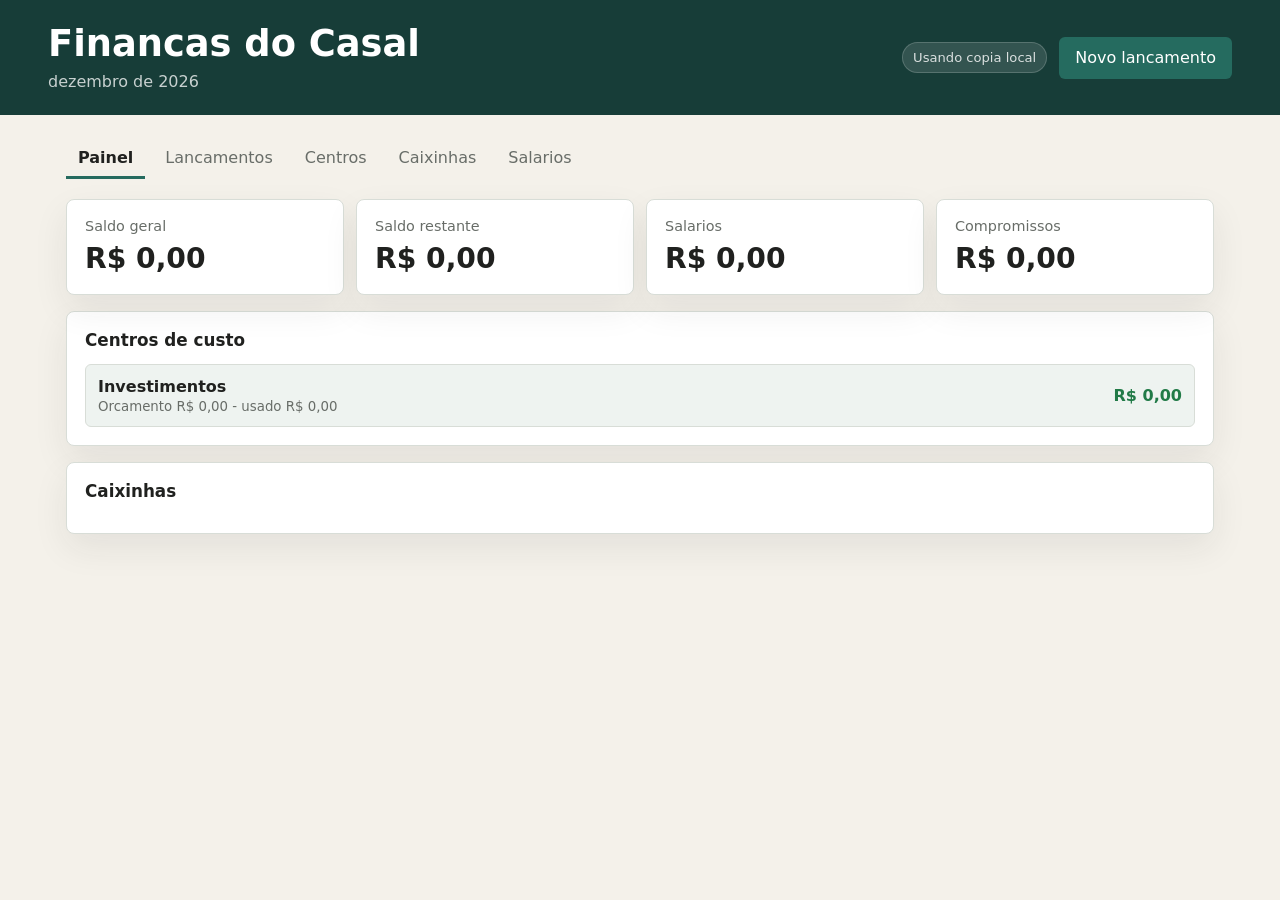
==== index.html @ ca268e38 "Publish GitHub Pages site from repository root" ====
<!doctype html>
<html lang="pt-BR">
  <head>
    <meta charset="utf-8" />
    <meta name="viewport" content="width=device-width, initial-scale=1" />
    <title>Financas do Casal</title>
    <link rel="stylesheet" href="styles.css" />
  </head>
  <body>
    <header class="app-header">
      <div>
        <h1>Financas do Casal</h1>
        <p id="currentMonthLabel"></p>
      </div>
      <div class="header-actions">
        <span class="sync-status" id="syncStatus">Modo local</span>
        <button class="primary-button" id="openLaunchpad">Novo lancamento</button>
      </div>
    </header>

    <main class="app-shell">
      <nav class="tabs" aria-label="Navegacao principal">
        <button class="tab active" data-view="dashboard">Painel</button>
        <button class="tab" data-view="launches">Lancamentos</button>
        <button class="tab" data-view="centers">Centros</button>
        <button class="tab" data-view="boxes">Caixinhas</button>
        <button class="tab" data-view="settings">Salarios</button>
      </nav>

      <section class="view active" id="dashboard">
        <div class="summary-grid">
          <article class="metric">
            <span>Saldo geral</span>
            <strong id="generalBalance">R$ 0,00</strong>
          </article>
          <article class="metric">
            <span>Saldo restante</span>
            <strong id="remainingBalance">R$ 0,00</strong>
          </article>
          <article class="metric">
            <span>Salarios</span>
            <strong id="salaryTotal">R$ 0,00</strong>
          </article>
          <article class="metric">
            <span>Compromissos</span>
            <strong id="committedTotal">R$ 0,00</strong>
          </article>
        </div>

        <section class="panel">
          <div class="panel-title">
            <h2>Centros de custo</h2>
          </div>
          <div class="balance-list" id="centerBalances"></div>
        </section>

        <section class="panel">
          <div class="panel-title">
            <h2>Caixinhas</h2>
          </div>
          <div class="box-list" id="boxProgress"></div>
        </section>
      </section>

      <section class="view" id="launches">
        <section class="panel">
          <div class="panel-title">
            <h2>Novo lancamento</h2>
          </div>
          <form id="launchForm" class="form-grid">
            <label>
              Tipo
              <select name="type" id="launchType">
                <option value="expense">Gasto</option>
                <option value="investment">Investimento</option>
                <option value="extraIncome">Ganho extra</option>
              </select>
            </label>
            <label>
              Data
              <input name="date" type="date" required />
            </label>
            <label>
              Valor
              <input name="amount" type="number" min="0.01" step="0.01" required />
            </label>
            <label class="expense-field">
              Pessoa
              <select name="person">
                <option value="Arthur">Arthur</option>
                <option value="Carol">Carol</option>
                <option value="Ambos">Ambos</option>
              </select>
            </label>
            <label class="expense-field">
              Centro de custo
              <select name="centerId" id="launchCenter"></select>
            </label>
            <label class="expense-field">
              Pagamento
              <select name="paymentMethod" id="paymentMethod">
                <option value="debit">Debito / PIX / dinheiro</option>
                <option value="credit_cash">Credito a vista</option>
                <option value="credit_installments">Credito parcelado</option>
              </select>
            </label>
            <label class="expense-field installments-field">
              Parcelas
              <input name="installments" type="number" min="1" step="1" value="1" />
            </label>
            <label class="investment-field hidden">
              Caixinha
              <select name="boxId" id="launchBox"></select>
            </label>
            <label class="wide">
              Descricao
              <input name="description" type="text" placeholder="Mercado, aporte Casa, servico por fora..." />
            </label>
            <button class="primary-button" type="submit">Salvar lancamento</button>
          </form>
        </section>

        <section class="panel">
          <div class="panel-title">
            <h2>Historico simples</h2>
          </div>
          <div class="table-wrap">
            <table>
              <thead>
                <tr>
                  <th>Data</th>
                  <th>Tipo</th>
                  <th>Pessoa</th>
                  <th>Descricao</th>
                  <th>Valor</th>
                  <th>Destino</th>
                  <th></th>
                </tr>
              </thead>
              <tbody id="launchTable"></tbody>
            </table>
          </div>
        </section>
      </section>

      <section class="view" id="centers">
        <section class="panel">
          <div class="panel-title">
            <h2>Centros de custo</h2>
          </div>
          <form id="centerForm" class="form-grid">
            <input name="id" type="hidden" />
            <label>
              Nome
              <input name="name" type="text" required />
            </label>
            <label>
              Valor mensal
              <input name="monthlyValue" type="number" min="0" step="0.01" required />
            </label>
            <label>
              Status
              <select name="status">
                <option value="active">Ativo</option>
                <option value="paused">Pausado</option>
              </select>
            </label>
            <button class="primary-button" type="submit">Salvar centro</button>
          </form>
          <div class="table-wrap">
            <table>
              <thead>
                <tr>
                  <th>Nome</th>
                  <th>Valor mensal</th>
                  <th>Status</th>
                  <th></th>
                </tr>
              </thead>
              <tbody id="centerTable"></tbody>
            </table>
          </div>
        </section>
      </section>

      <section class="view" id="boxes">
        <section class="panel">
          <div class="panel-title">
            <h2>Caixinhas</h2>
          </div>
          <form id="boxForm" class="form-grid">
            <input name="id" type="hidden" />
            <label>
              Nome
              <input name="name" type="text" required />
            </label>
            <label>
              Tipo
              <input name="investmentType" type="text" placeholder="Tesouro, Inter, Bolsa..." required />
            </label>
            <label>
              Saldo atual
              <input name="currentBalance" type="number" min="0" step="0.01" required />
            </label>
            <label>
              Aporte minimo
              <input name="monthlyMinimum" type="number" min="0" step="0.01" required />
            </label>
            <label>
              Objetivo final
              <input name="goal" type="number" min="0" step="0.01" required />
            </label>
            <label>
              Status
              <select name="status">
                <option value="active">Ativa</option>
                <option value="paused">Pausada</option>
              </select>
            </label>
            <button class="primary-button" type="submit">Salvar caixinha</button>
          </form>
          <div class="table-wrap">
            <table>
              <thead>
                <tr>
                  <th>Nome</th>
                  <th>Tipo</th>
                  <th>Saldo</th>
                  <th>Aporte minimo</th>
                  <th>Objetivo</th>
                  <th>Status</th>
                  <th></th>
                </tr>
              </thead>
              <tbody id="boxTable"></tbody>
            </table>
          </div>
        </section>
      </section>

      <section class="view" id="settings">
        <section class="panel">
          <div class="panel-title">
            <h2>Salarios</h2>
          </div>
          <form id="salaryForm" class="form-grid">
            <label>
              Salario Arthur
              <input name="arthur" type="number" min="0" step="0.01" required />
            </label>
            <label>
              Salario Carol
              <input name="carol" type="number" min="0" step="0.01" required />
            </label>
            <button class="primary-button" type="submit">Salvar salarios</button>
          </form>
          <section class="notice" id="budgetNotice"></section>
        </section>
      </section>
    </main>

    <template id="actionButtonsTemplate">
      <button class="icon-button edit-button" type="button">Editar</button>
      <button class="icon-button danger delete-button" type="button">Excluir</button>
    </template>

    <script src="config.js"></script>
    <script src="app.js"></script>
  </body>
</html>
---- styles.css ----
:root {
  --bg: #f4f1ea;
  --surface: #ffffff;
  --surface-alt: #eef3f0;
  --text: #20211f;
  --muted: #686d68;
  --line: #d8ddd7;
  --primary: #256b5f;
  --primary-dark: #1d544b;
  --danger: #a13b3b;
  --warning: #9b6b19;
  --positive: #217a47;
  --shadow: 0 14px 35px rgba(35, 40, 36, 0.08);
}

* {
  box-sizing: border-box;
}

body {
  margin: 0;
  background: var(--bg);
  color: var(--text);
  font-family: Inter, ui-sans-serif, system-ui, -apple-system, BlinkMacSystemFont, "Segoe UI", sans-serif;
}

button,
input,
select {
  font: inherit;
}

.app-header {
  align-items: center;
  background: #173d38;
  color: #fff;
  display: flex;
  justify-content: space-between;
  min-height: 108px;
  padding: 24px clamp(16px, 4vw, 48px);
}

.app-header h1 {
  font-size: clamp(1.6rem, 3vw, 2.3rem);
  letter-spacing: 0;
  line-height: 1.1;
  margin: 0;
}

.app-header p {
  color: rgba(255, 255, 255, 0.76);
  margin: 8px 0 0;
}

.header-actions {
  align-items: center;
  display: flex;
  gap: 12px;
}

.sync-status {
  background: rgba(255, 255, 255, 0.12);
  border: 1px solid rgba(255, 255, 255, 0.18);
  border-radius: 999px;
  color: rgba(255, 255, 255, 0.82);
  font-size: 0.82rem;
  padding: 7px 10px;
  white-space: nowrap;
}

.app-shell {
  margin: 0 auto;
  max-width: 1180px;
  padding: 24px 16px 48px;
}

.tabs {
  display: flex;
  flex-wrap: wrap;
  gap: 8px;
  margin-bottom: 20px;
}

.tab,
.primary-button,
.icon-button {
  border: 0;
  cursor: pointer;
}

.tab {
  background: transparent;
  border-bottom: 3px solid transparent;
  color: var(--muted);
  min-height: 40px;
  padding: 8px 12px;
}

.tab.active {
  border-color: var(--primary);
  color: var(--text);
  font-weight: 700;
}

.primary-button {
  background: var(--primary);
  border-radius: 6px;
  color: #fff;
  min-height: 42px;
  padding: 10px 16px;
}

.primary-button:hover {
  background: var(--primary-dark);
}

.view {
  display: none;
}

.view.active {
  display: block;
}

.summary-grid {
  display: grid;
  gap: 12px;
  grid-template-columns: repeat(4, minmax(0, 1fr));
  margin-bottom: 16px;
}

.metric,
.panel,
.notice {
  background: var(--surface);
  border: 1px solid var(--line);
  border-radius: 8px;
  box-shadow: var(--shadow);
}

.metric {
  min-height: 96px;
  padding: 18px;
}

.metric span {
  color: var(--muted);
  display: block;
  font-size: 0.9rem;
  margin-bottom: 10px;
}

.metric strong {
  display: block;
  font-size: clamp(1.3rem, 2.2vw, 1.8rem);
  line-height: 1.1;
}

.panel {
  margin-bottom: 16px;
  padding: 18px;
}

.panel-title {
  align-items: center;
  display: flex;
  justify-content: space-between;
  margin-bottom: 14px;
}

.panel-title h2 {
  font-size: 1.05rem;
  margin: 0;
}

.balance-list,
.box-list {
  display: grid;
  gap: 10px;
}

.balance-row,
.box-row {
  align-items: center;
  background: var(--surface-alt);
  border: 1px solid var(--line);
  border-radius: 6px;
  display: grid;
  gap: 12px;
  grid-template-columns: minmax(0, 1fr) auto;
  min-height: 58px;
  padding: 12px;
}

.balance-row small,
.box-row small {
  color: var(--muted);
  display: block;
  margin-top: 3px;
}

.negative {
  color: var(--danger);
}

.positive {
  color: var(--positive);
}

.form-grid {
  display: grid;
  gap: 12px;
  grid-template-columns: repeat(3, minmax(0, 1fr));
  margin-bottom: 18px;
}

label {
  color: var(--muted);
  display: grid;
  font-size: 0.86rem;
  gap: 6px;
}

input,
select {
  background: #fff;
  border: 1px solid var(--line);
  border-radius: 6px;
  color: var(--text);
  min-height: 42px;
  padding: 8px 10px;
  width: 100%;
}

.wide {
  grid-column: 1 / -1;
}

.hidden {
  display: none !important;
}

.table-wrap {
  overflow-x: auto;
}

table {
  border-collapse: collapse;
  min-width: 760px;
  width: 100%;
}

th,
td {
  border-bottom: 1px solid var(--line);
  padding: 11px 8px;
  text-align: left;
  vertical-align: middle;
}

th {
  color: var(--muted);
  font-size: 0.78rem;
  font-weight: 700;
  text-transform: uppercase;
}

.icon-button {
  background: #e8ece7;
  border-radius: 5px;
  color: var(--text);
  margin-left: 4px;
  min-height: 34px;
  padding: 6px 9px;
}

.icon-button.danger {
  color: var(--danger);
}

.notice {
  color: var(--muted);
  line-height: 1.45;
  padding: 14px;
}

.notice.error {
  border-color: rgba(161, 59, 59, 0.45);
  color: var(--danger);
}

@media (max-width: 820px) {
  .app-header {
    align-items: flex-start;
    flex-direction: column;
    gap: 16px;
  }

  .header-actions {
    align-items: stretch;
    flex-direction: column;
    width: 100%;
  }

  .summary-grid,
  .form-grid {
    grid-template-columns: 1fr;
  }

  .balance-row,
  .box-row {
    grid-template-columns: 1fr;
  }
}
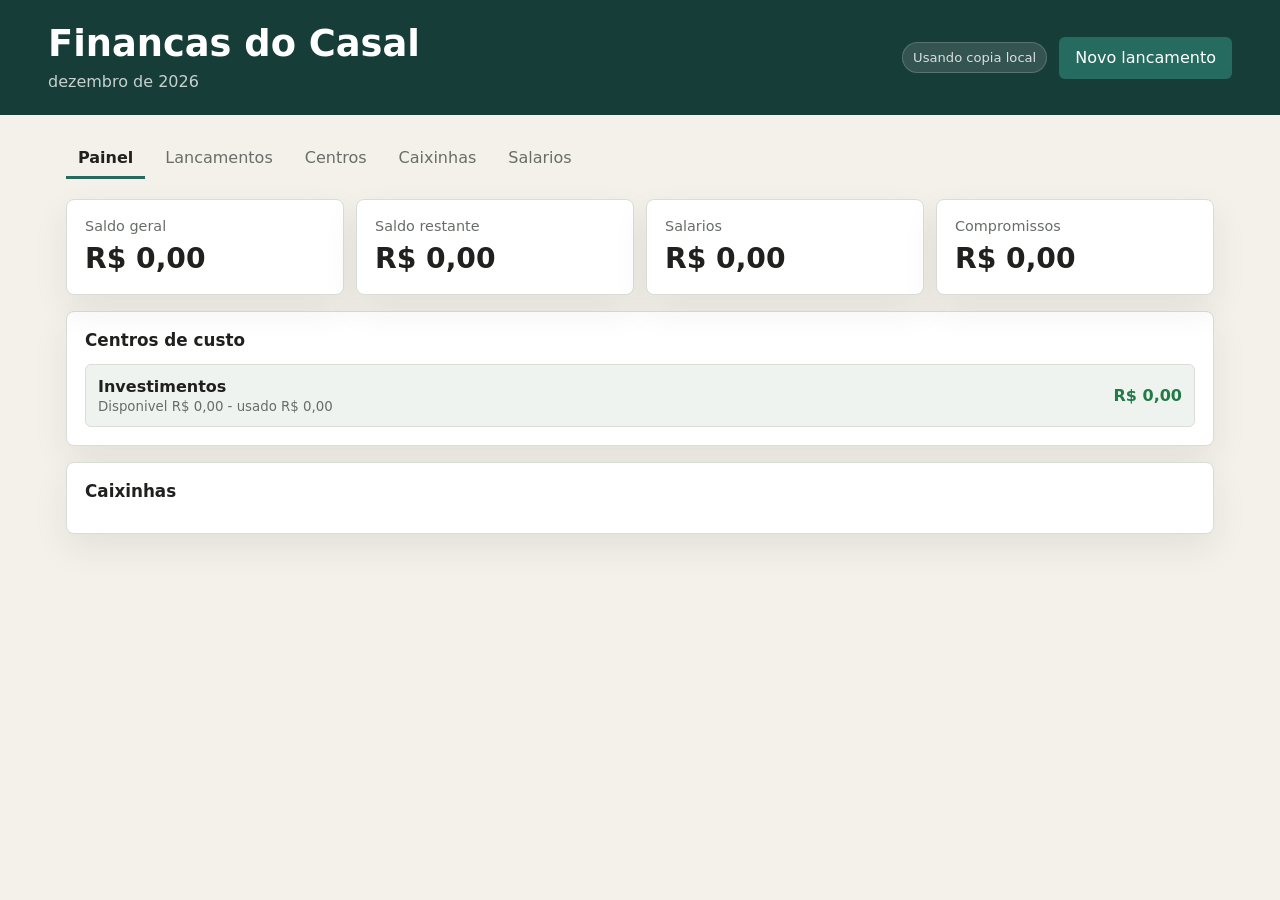
==== commit 083a6695: "Clarify cost center edit mode" ====
--- a/index.html
+++ b/index.html
@@ -165,7 +165,10 @@
                 <option value="paused">Pausado</option>
               </select>
             </label>
-            <button class="primary-button" type="submit">Salvar centro</button>
+            <div class="form-actions">
+              <button class="primary-button" id="centerSubmitButton" type="submit">Salvar centro</button>
+              <button class="secondary-button hidden" id="cancelCenterEdit" type="button">Cancelar edicao</button>
+            </div>
           </form>
           <div class="table-wrap">
             <table>
--- a/styles.css
+++ b/styles.css
@@ -83,6 +83,7 @@
 
 .tab,
 .primary-button,
+.secondary-button,
 .icon-button {
   border: 0;
   cursor: pointer;
@@ -112,6 +113,18 @@
 
 .primary-button:hover {
   background: var(--primary-dark);
+}
+
+.secondary-button {
+  background: #e8ece7;
+  border-radius: 6px;
+  color: var(--text);
+  min-height: 42px;
+  padding: 10px 16px;
+}
+
+.secondary-button:hover {
+  background: #dce3dc;
 }
 
 .view {
@@ -236,6 +249,12 @@
   grid-column: 1 / -1;
 }
 
+.form-actions {
+  align-items: end;
+  display: flex;
+  gap: 8px;
+}
+
 .hidden {
   display: none !important;
 }
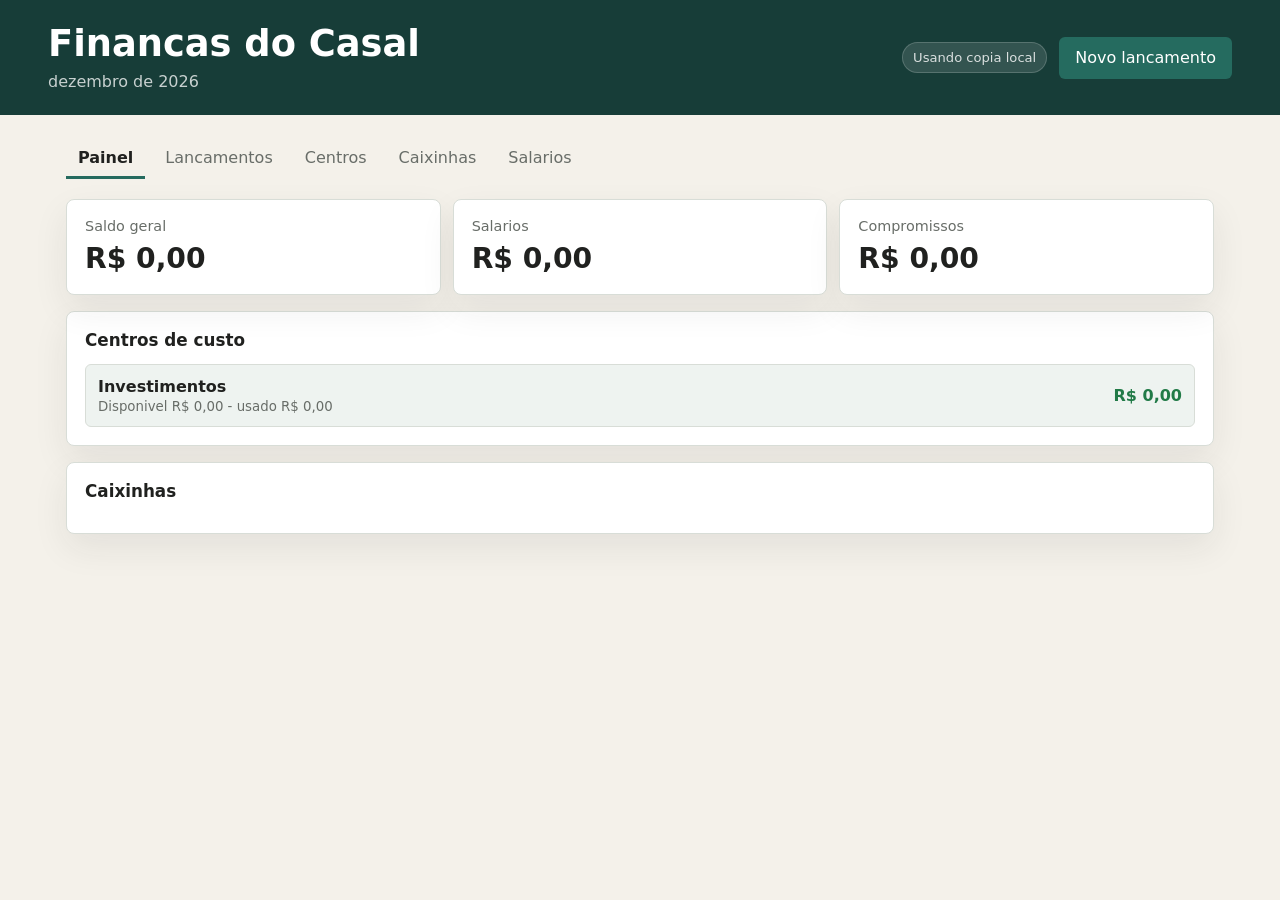
==== commit 134ed5c5: "Move unallocated balance to cost centers" ====
--- a/index.html
+++ b/index.html
@@ -34,10 +34,6 @@
             <strong id="generalBalance">R$ 0,00</strong>
           </article>
           <article class="metric">
-            <span>Saldo restante</span>
-            <strong id="remainingBalance">R$ 0,00</strong>
-          </article>
-          <article class="metric">
             <span>Salarios</span>
             <strong id="salaryTotal">R$ 0,00</strong>
           </article>
@@ -148,6 +144,10 @@
           <div class="panel-title">
             <h2>Centros de custo</h2>
           </div>
+          <article class="inline-metric">
+            <span>Valor não alocado em nenhum centro de custo</span>
+            <strong id="unallocatedBalance">R$ 0,00</strong>
+          </article>
           <form id="centerForm" class="form-grid">
             <input name="id" type="hidden" />
             <label>
--- a/styles.css
+++ b/styles.css
@@ -138,11 +138,12 @@
 .summary-grid {
   display: grid;
   gap: 12px;
-  grid-template-columns: repeat(4, minmax(0, 1fr));
+  grid-template-columns: repeat(3, minmax(0, 1fr));
   margin-bottom: 16px;
 }
 
 .metric,
+.inline-metric,
 .panel,
 .notice {
   background: var(--surface);
@@ -169,6 +170,24 @@
   line-height: 1.1;
 }
 
+.inline-metric {
+  align-items: center;
+  box-shadow: none;
+  display: flex;
+  justify-content: space-between;
+  margin-bottom: 16px;
+  min-height: 64px;
+  padding: 14px;
+}
+
+.inline-metric span {
+  color: var(--muted);
+}
+
+.inline-metric strong {
+  font-size: 1.35rem;
+}
+
 .panel {
   margin-bottom: 16px;
   padding: 18px;
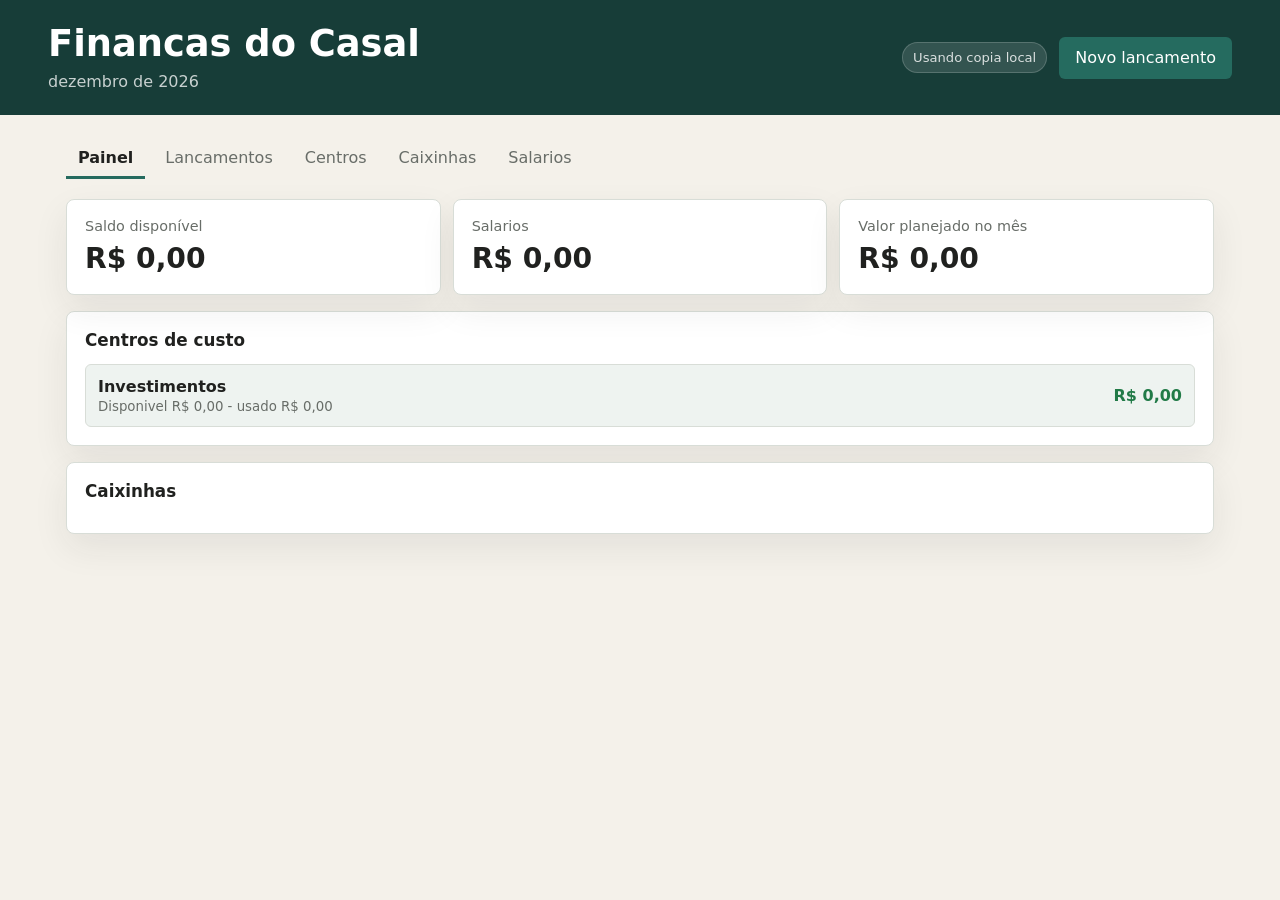
==== commit 35f6a158: "Clarify financial dashboard labels" ====
--- a/index.html
+++ b/index.html
@@ -4,7 +4,7 @@
     <meta charset="utf-8" />
     <meta name="viewport" content="width=device-width, initial-scale=1" />
     <title>Financas do Casal</title>
-    <link rel="stylesheet" href="styles.css" />
+    <link rel="stylesheet" href="styles.css?v=20260627-restore-sync" />
   </head>
   <body>
     <header class="app-header">
@@ -30,7 +30,7 @@
       <section class="view active" id="dashboard">
         <div class="summary-grid">
           <article class="metric">
-            <span>Saldo geral</span>
+            <span>Saldo disponível</span>
             <strong id="generalBalance">R$ 0,00</strong>
           </article>
           <article class="metric">
@@ -38,7 +38,7 @@
             <strong id="salaryTotal">R$ 0,00</strong>
           </article>
           <article class="metric">
-            <span>Compromissos</span>
+            <span>Valor planejado no mês</span>
             <strong id="committedTotal">R$ 0,00</strong>
           </article>
         </div>
@@ -72,6 +72,7 @@
                 <option value="extraIncome">Ganho extra</option>
               </select>
             </label>
+            <div class="launch-help wide" id="launchTypeHelp"></div>
             <label>
               Data
               <input name="date" type="date" required />
@@ -129,7 +130,7 @@
                   <th>Pessoa</th>
                   <th>Descricao</th>
                   <th>Valor</th>
-                  <th>Destino</th>
+                  <th>Impacto</th>
                   <th></th>
                 </tr>
               </thead>
@@ -148,6 +149,7 @@
             <span>Valor não alocado em nenhum centro de custo</span>
             <strong id="unallocatedBalance">R$ 0,00</strong>
           </article>
+          <p class="helper-text">Investimentos é calculado automaticamente pela soma dos aportes mínimos das caixinhas ativas.</p>
           <form id="centerForm" class="form-grid">
             <input name="id" type="hidden" />
             <label>
@@ -267,7 +269,7 @@
       <button class="icon-button danger delete-button" type="button">Excluir</button>
     </template>
 
-    <script src="config.js"></script>
-    <script src="app.js"></script>
+    <script src="config.js?v=20260627-restore-sync"></script>
+    <script src="app.js?v=20260627-restore-sync"></script>
   </body>
 </html>
--- a/styles.css
+++ b/styles.css
@@ -188,6 +188,25 @@
   font-size: 1.35rem;
 }
 
+.helper-text,
+.launch-help {
+  color: var(--muted);
+  font-size: 0.92rem;
+  line-height: 1.4;
+}
+
+.helper-text {
+  margin: -6px 0 16px;
+}
+
+.launch-help {
+  background: var(--surface-alt);
+  border: 1px solid var(--line);
+  border-radius: 6px;
+  min-height: 42px;
+  padding: 11px 12px;
+}
+
 .panel {
   margin-bottom: 16px;
   padding: 18px;
